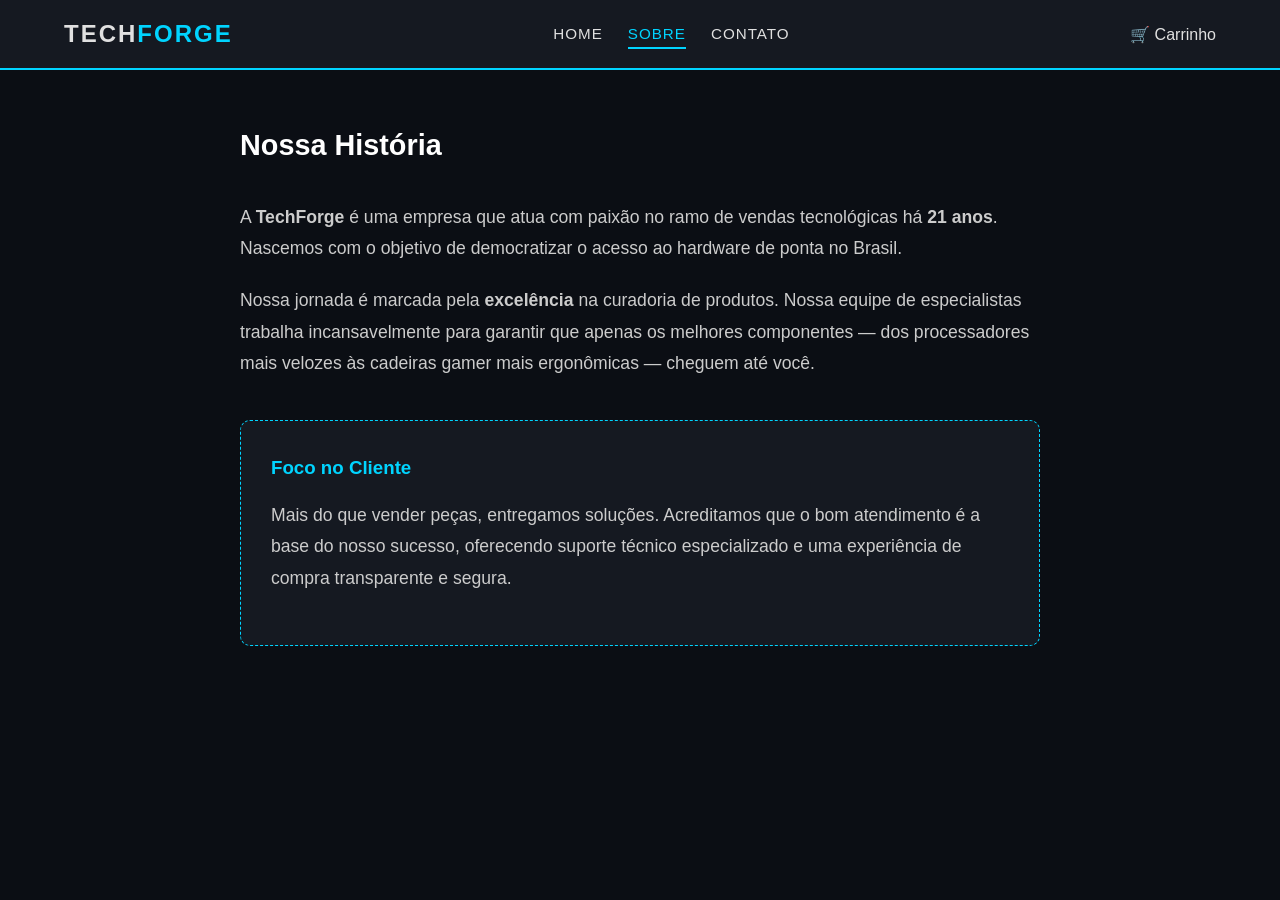
==== sobre.html @ fd169ea1 "SiteTech Site desenvolvido para estudo Html e Css" ====
<!DOCTYPE html>
<html lang="pt-br">
<head>
    <meta charset="UTF-8">
    <meta name="viewport" content="width=device-width, initial-scale=1.0">
    <title>Sobre Nós | TechForge</title>
    <link rel="stylesheet" href="style.css">
</head>
<body>

    <nav class="navbar">
        <div class="logo">TECH<span>FORGE</span></div>
        <ul class="nav-links">
            <li><a href="index.html">Home</a></li>
            <li><a href="sobre.html" class="active">Sobre</a></li>
            <li><a href="index.html#contato">Contato</a></li>
        </ul>
        <div class="nav-icons">
            <a href="#">🛒 Carrinho</a>
        </div>
    </nav>

    <main class="container">
        <section class="sobre-secao">
            <h2 class="section-title">Nossa História</h2>
            <div class="sobre-content">
                <p>A <strong>TechForge</strong> é uma empresa que atua com paixão no ramo de vendas tecnológicas há <strong>21 anos</strong>. Nascemos com o objetivo de democratizar o acesso ao hardware de ponta no Brasil.</p>
                
                <p>Nossa jornada é marcada pela <strong>excelência</strong> na curadoria de produtos. Nossa equipe de especialistas trabalha incansavelmente para garantir que apenas os melhores componentes — dos processadores mais velozes às cadeiras gamer mais ergonômicas — cheguem até você.</p>
                
                <div class="destaque-box">
                    <h3>Foco no Cliente</h3>
                    <p>Mais do que vender peças, entregamos soluções. Acreditamos que o bom atendimento é a base do nosso sucesso, oferecendo suporte técnico especializado e uma experiência de compra transparente e segura.</p>
                </div>
            </div>
        </section>
    </main>

    </body>
</html>
---- style.css ----
/* Paleta de Cores: Fundo (#0b0e14), Detalhes (#00d4ff), Texto (#e0e0e0) */

* {
    margin: 0;
    padding: 0;
    box-sizing: border-box;
}

body {
    font-family: 'Inter', sans-serif;
    background-color: #0b0e14;
    color: #e0e0e0;
}

/* Navbar */
.navbar {
    display: flex;
    justify-content: space-between;
    align-items: center;
    padding: 20px 5%;
    background: #151921;
    border-bottom: 2px solid #00d4ff;
}

.logo { font-size: 1.5rem; font-weight: bold; letter-spacing: 2px; }
.logo span { color: #00d4ff; }

.search-bar input {
    padding: 10px 20px;
    width: 400px;
    background: #1f2633;
    border: 1px solid #333;
    color: white;
    border-radius: 5px;
    outline: none;
}

.search-bar input:focus {
    border-color: #00d4ff;
}

.nav-icons a {
    color: #e0e0e0;
    text-decoration: none;
    margin-left: 20px;
}

/* Banner */
.banner {
    height: 400px;
    background: linear-gradient(rgba(0,0,0,0.6), rgba(0,0,0,0.6)), 
                url('https://images.unsplash.com/photo-1542751371-adc38448a05e?auto=format&fit=crop&w=1200&q=80');
    background-size: cover;
    background-position: center;
    display: flex;
    align-items: center;
    padding-left: 10%;
}

.banner-content h1 {
    font-size: 3rem;
    margin-bottom: 10px;
}

.btn-glow {
    margin-top: 20px;
    padding: 15px 30px;
    background: #00d4ff;
    border: none;
    font-weight: bold;
    cursor: pointer;
    box-shadow: 0 0 15px #00d4ff;
    transition: 0.3s;
}

.btn-glow:hover {
    transform: scale(1.05);
}

/* Grid de Produtos */
.container { padding: 50px 5%; }

.section-title {
    margin-bottom: 30px;
    font-size: 1.8rem;
    color: #fff;
}

.grid-products {
    display: grid;
    grid-template-columns: repeat(auto-fill, minmax(250px, 1fr));
    gap: 25px;
}

/* Cartão do Produto */
.product-card {
    background: #151921;
    border-radius: 10px;
    padding: 15px;
    transition: 0.3s;
    border: 1px solid #222;
    position: relative;
    display: flex;
    flex-direction: column; /* Garante que o conteúdo se alinhe verticalmente */
}

.product-card:hover { 
    border-color: #00d4ff; 
    transform: translateY(-5px); 
    box-shadow: 0 0 15px rgba(0, 212, 255, 0.2);
}

.product-card img { 
    width: 100%; 
    height: 200px; /* Altura fixa para as imagens não desalinharem */
    object-fit: cover; 
    border-radius: 5px; 
}

.badge {
    position: absolute;
    top: 10px;
    left: 10px;
    background: #ff0055;
    padding: 5px 10px;
    font-size: 0.7rem;
    font-weight: bold;
    border-radius: 3px;
    z-index: 1;
}

.card-body { 
    padding: 15px 0 0 0;
    flex-grow: 1; /* Faz o corpo ocupar o espaço restante */
    display: flex;
    flex-direction: column;
}

.category { color: #00d4ff; font-size: 0.8rem; text-transform: uppercase; }

.product-card h3 {
    margin: 10px 0;
    font-size: 1.1rem;
}

.price { font-size: 1.2rem; font-weight: bold; margin-bottom: 10px; color: #fff; }
.old-price { font-size: 0.9rem; color: #666; text-decoration: line-through; margin-left: 10px; }

.description {
    font-size: 0.85rem;
    color: #aaa;
    margin-bottom: 15px;
}

/* Botão de Compra */
.btn-buy {
    width: 100%;
    padding: 12px;
    background: transparent;
    border: 1px solid #00d4ff;
    color: #00d4ff;
    cursor: pointer;
    font-weight: bold;
    margin-top: auto; /* Empurra o botão sempre para o final do card */
    transition: 0.3s;
}

.btn-buy:hover { 
    background: #00d4ff; 
    color: #000; 
}
/* Estilização do Menu Home, Sobre, Contato */
.nav-links {
    display: flex;
    list-style: none;
    gap: 25px;
}

.nav-links a {
    text-decoration: none;
    color: #e0e0e0;
    font-weight: 500;
    font-size: 0.95rem;
    transition: 0.3s;
    text-transform: uppercase;
    letter-spacing: 1px;
}

.nav-links a:hover {
    color: #00d4ff;
    text-shadow: 0 0 8px rgba(0, 212, 255, 0.6);
}

/* Classe para indicar em qual página o usuário está */
.nav-links a.active {
    color: #00d4ff;
    border-bottom: 2px solid #00d4ff;
    padding-bottom: 5px;
}

/* Ajuste para telas menores (Responsividade) */
@media (max-width: 900px) {
    .nav-links {
        display: none; /* Esconde o menu em telas muito pequenas para não amontoar */
    }
}

/* Efeito de Rolagem Suave */
html {
    scroll-behavior: smooth;
}

/* Estilo do Rodapé */
.main-footer {
    background-color: #0b0e14;
    border-top: 2px solid #00d4ff;
    padding: 50px 5% 20px 5%;
    margin-top: 50px;
}

.footer-container {
    display: flex;
    justify-content: space-between;
    flex-wrap: wrap;
    gap: 30px;
    max-width: 1200px;
    margin: 0 auto;
}

.footer-box {
    flex: 1;
    min-width: 250px;
}

.footer-box h3 span { color: #00d4ff; }
.footer-box h4 {
    color: #00d4ff;
    margin-bottom: 20px;
    text-transform: uppercase;
    font-size: 0.9rem;
}

.footer-box p {
    color: #aaa;
    font-size: 0.9rem;
    margin-bottom: 10px;
}

/* Botões de Redes Sociais */
.social-links {
    display: flex;
    gap: 15px;
}

.social-btn {
    text-decoration: none;
    color: #00d4ff;
    border: 1px solid #00d4ff;
    padding: 8px 15px;
    border-radius: 5px;
    font-size: 0.8rem;
    transition: 0.3s;
}

.social-btn:hover {
    background: #00d4ff;
    color: #000;
    box-shadow: 0 0 10px #00d4ff;
}

.footer-bottom {
    text-align: center;
    margin-top: 50px;
    padding-top: 20px;
    border-top: 1px solid #222;
    color: #666;
    font-size: 0.8rem;
}

/* Estilos específicos para a página Sobre */
.sobre-secao {
    max-width: 800px;
    margin: 0 auto;
    line-height: 1.8;
}

.sobre-content p {
    margin-bottom: 20px;
    font-size: 1.1rem;
    color: #ccc;
}

.destaque-box {
    background: #151921;
    border: 1px dashed #00d4ff;
    padding: 30px;
    border-radius: 10px;
    margin-top: 40px;
}

.destaque-box h3 {
    color: #00d4ff;
    margin-bottom: 15px;
}
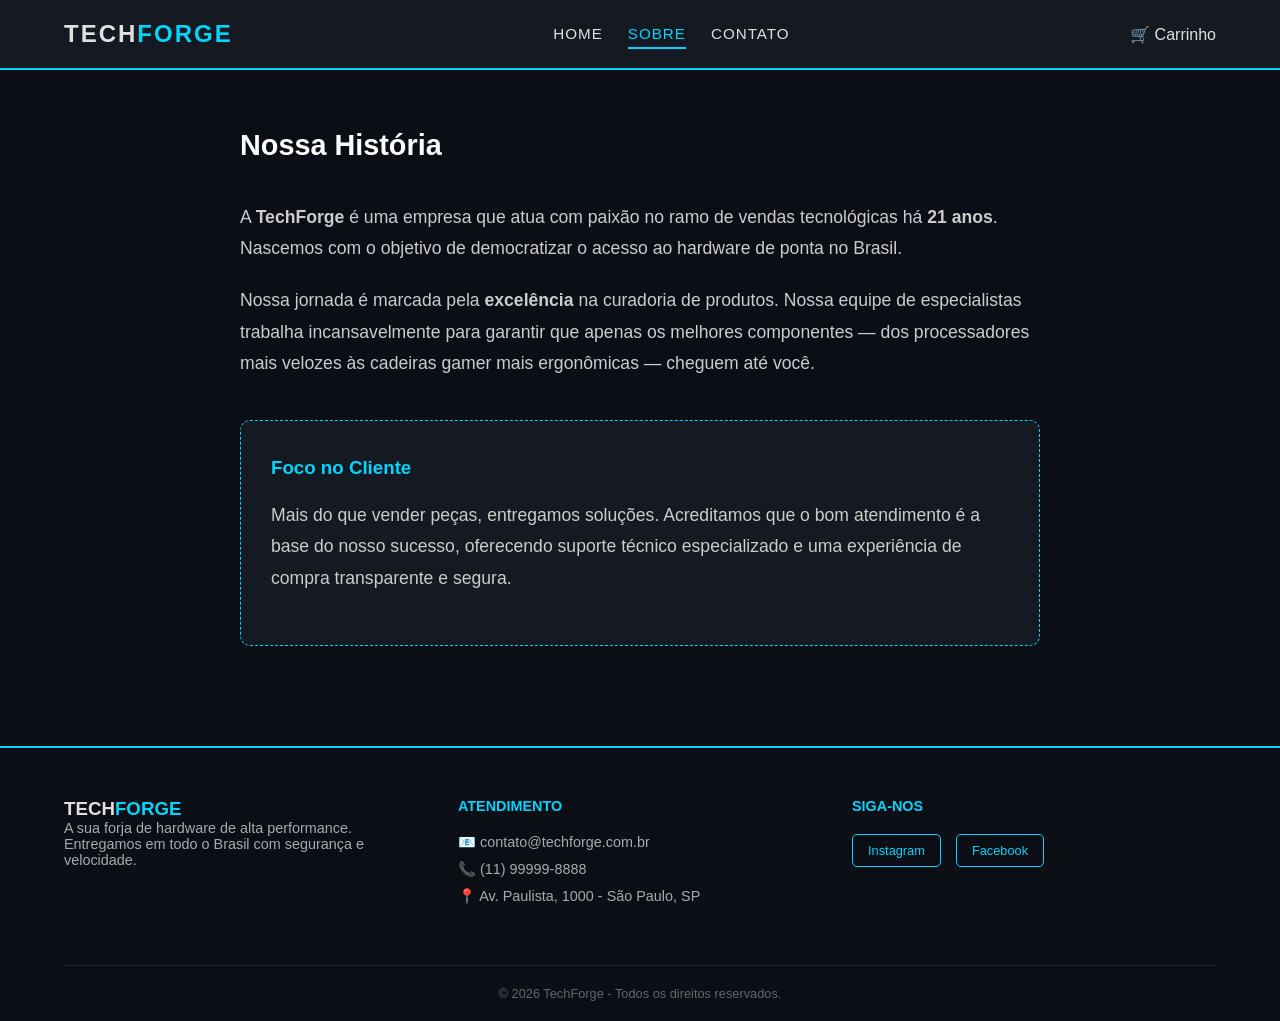
==== commit 30cf2d0b: "Update sobre.html" ====
--- a/sobre.html
+++ b/sobre.html
@@ -5,6 +5,7 @@
     <meta name="viewport" content="width=device-width, initial-scale=1.0">
     <title>Sobre Nós | TechForge</title>
     <link rel="stylesheet" href="style.css">
+    <meta name="viewport" content="width=device-width, initial-scale=1.0">
 </head>
 <body>
 
@@ -35,6 +36,32 @@
             </div>
         </section>
     </main>
+       <footer id="contato" class="main-footer">
+        <div class="footer-container">
+            <div class="footer-box">
+                <h3>TECH<span>FORGE</span></h3>
+                <p>A sua forja de hardware de alta performance. Entregamos em todo o Brasil com segurança e velocidade.</p>
+            </div>
+
+            <div class="footer-box">
+                <h4>Atendimento</h4>
+                <p>📧 contato@techforge.com.br</p>
+                <p>📞 (11) 99999-8888</p>
+                <p>📍 Av. Paulista, 1000 - São Paulo, SP</p>
+            </div>
+
+            <div class="footer-box">
+                <h4>Siga-nos</h4>
+                <div class="social-links">
+                    <a href="#" class="social-btn">Instagram</a>
+                    <a href="#" class="social-btn">Facebook</a>
+                </div>
+            </div>
+        </div>
+        <div class="footer-bottom">
+            <p>&copy; 2026 TechForge - Todos os direitos reservados.</p>
+        </div>
+    </footer>
 
     </body>
-</html>+</html>
--- a/style.css
+++ b/style.css
@@ -301,4 +301,131 @@
 .destaque-box h3 {
     color: #00d4ff;
     margin-bottom: 15px;
-}+}
+
+/* --- AJUSTES PARA MOBILE (Celulares e Tablets) --- */
+
+@media (max-width: 768px) {
+    /* Navbar: Coloca a logo em cima e a busca embaixo */
+    .navbar {
+        flex-direction: column;
+        padding: 15px;
+        gap: 15px;
+    }
+
+    .nav-links {
+        gap: 15px;
+        margin-bottom: 10px;
+    }
+
+    .search-bar input {
+        width: 100%; /* Busca ocupa a largura toda no celular */
+    }
+
+    /* Banner: Diminui o texto para caber na tela pequena */
+    .banner {
+        height: 300px;
+        padding-left: 5%;
+        text-align: center;
+    }
+
+    .banner-content h1 {
+        font-size: 2rem;
+    }
+
+    /* Grid de Produtos: Força 1 ou 2 colunas dependendo do tamanho */
+    .grid-products {
+        grid-template-columns: repeat(auto-fill, minmax(160px, 1fr));
+        gap: 15px;
+        padding: 0;
+    }
+
+    /* Ajuste nos Cards para telas pequenas */
+    .product-card img {
+        height: 150px;
+    }
+
+    .product-card h3 {
+        font-size: 0.95rem;
+    }
+
+    .price {
+        font-size: 1rem;
+    }
+
+    /* Footer: Empilha as informações */
+    .footer-container {
+        flex-direction: column;
+        text-align: center;
+    }
+
+    .social-links {
+        justify-content: center;
+    }
+}
+
+/* Ajuste para telas MUITO pequenas (iPhone SE, etc) */
+/* --- AJUSTE MOBILE CORRIGIDO --- */
+@media (max-width: 768px) {
+    
+    /* Faz a Navbar crescer para caber tudo */
+    .navbar {
+        flex-direction: column; /* Coloca um item embaixo do outro */
+        align-items: center;
+        padding: 15px 0;
+        height: auto; /* Permite que a altura se ajuste ao conteúdo */
+    }
+
+    /* Dá destaque à Logo no topo */
+    .logo {
+        margin-bottom: 15px;
+        font-size: 1.8rem;
+    }
+
+    /* Organiza os links (Home, Sobre, Contato) para aparecerem no centro */
+    .nav-links {
+        display: flex; /* Garante que eles apareçam */
+        flex-direction: row; /* Mantém lado a lado */
+        justify-content: center;
+        width: 100%;
+        margin-bottom: 15px;
+        gap: 15px;
+    }
+
+    /* Ajusta a Barra de Busca para ocupar quase toda a largura */
+    .search-bar {
+        width: 90%;
+        margin-bottom: 15px;
+    }
+
+    .search-bar input {
+        width: 100%;
+    }
+
+    /* Alinha o Carrinho e Login lado a lado no final da Navbar */
+    .nav-icons {
+        display: flex;
+        justify-content: center;
+        gap: 25px;
+        width: 100%;
+        padding-top: 10px;
+        border-top: 1px solid #222; /* Uma linha fina para separar */
+    }
+
+    .nav-icons a {
+        margin: 0;
+        font-size: 0.9rem;
+    }
+
+    /* Ajuste do Banner para não cortar o texto */
+    .banner {
+        height: 250px;
+        padding: 0 20px;
+        text-align: center;
+        justify-content: center;
+    }
+
+    .banner-content h1 {
+        font-size: 1.8rem;
+    }
+}
